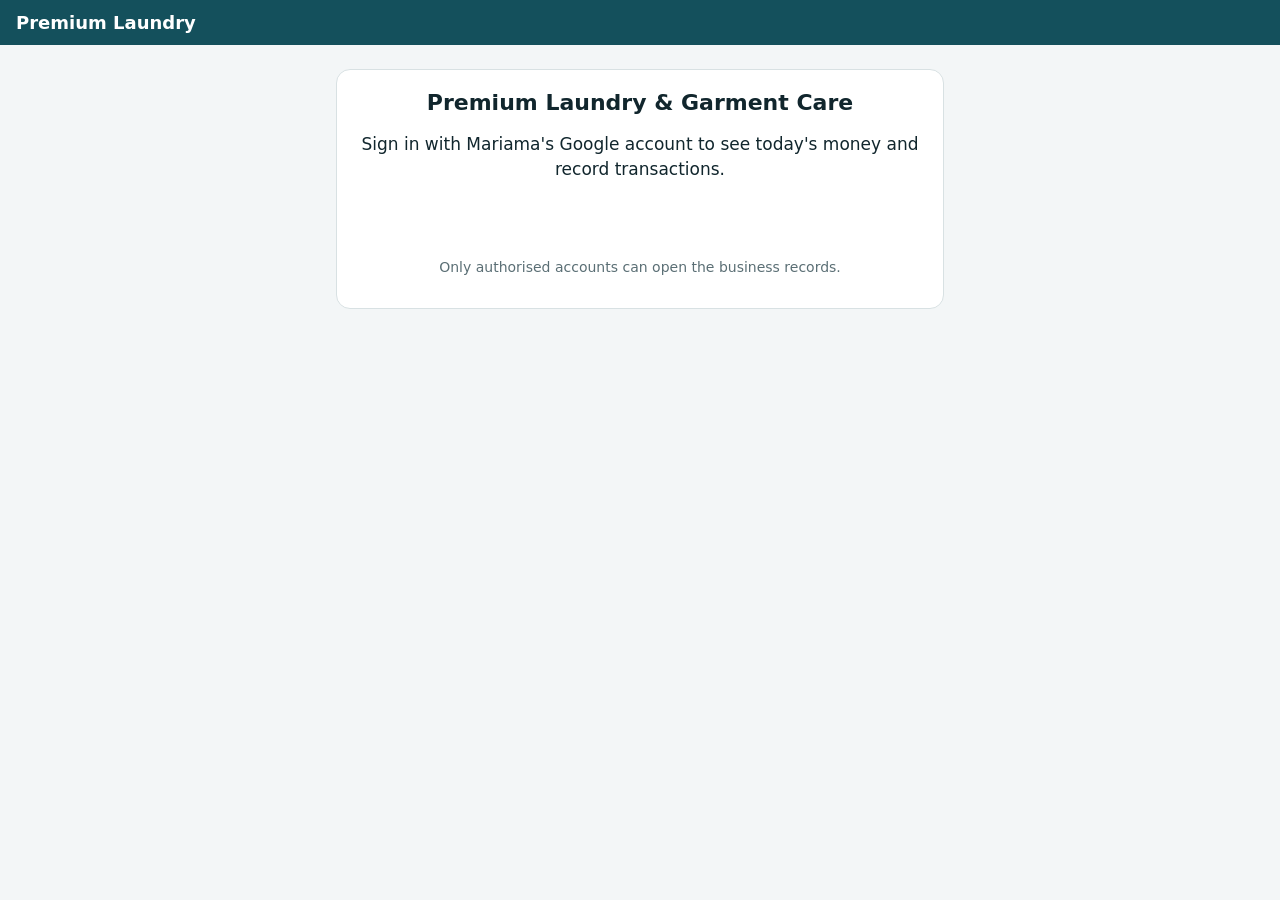
==== docs/index.html @ 3ae03d30 "PWA v0.2.0: sign-in, dashboard, customers, charges, payments, expenses" ====
<!doctype html>
<html lang="en">
<head>
  <meta charset="utf-8">
  <meta name="viewport" content="width=device-width, initial-scale=1, viewport-fit=cover">
  <meta name="theme-color" content="#14505c">
  <meta name="description" content="Premium Laundry & Garment Care - daily money and customer records">
  <meta http-equiv="Content-Security-Policy" content="default-src 'self'; script-src 'self' https://accounts.google.com/gsi/client; style-src 'self' 'unsafe-inline' https://accounts.google.com/gsi/style; frame-src https://accounts.google.com/gsi/; connect-src 'self' https://script.google.com https://script.googleusercontent.com https://accounts.google.com/gsi/; img-src 'self' data: https://*.googleusercontent.com">
  <meta name="referrer" content="no-referrer">
  <title>Premium Laundry</title>
  <link rel="manifest" href="manifest.webmanifest">
  <link rel="icon" href="icons/icon-192.png">
  <link rel="apple-touch-icon" href="icons/icon-192.png">
  <link rel="stylesheet" href="styles.css">
  <script src="config.js"></script>
  <script src="https://accounts.google.com/gsi/client" async defer></script>
  <script src="app.js" defer></script>
</head>
<body>
  <header class="topbar">
    <div class="brand">Premium Laundry</div>
    <div class="who" id="who"></div>
  </header>
  <div id="modeBanner" class="banner hidden"></div>
  <div id="queueBanner" class="banner warn hidden"></div>
  <main id="view" aria-live="polite">
    <section class="card center">
      <h1>Premium Laundry &amp; Garment Care</h1>
      <p>Loading…</p>
    </section>
  </main>
  <nav class="tabbar hidden" id="tabbar">
    <button data-nav="home">Today</button>
    <button data-nav="customers">Customers</button>
    <button data-nav="more">More</button>
  </nav>
  <div id="toast" class="toast hidden" role="status"></div>
</body>
</html>
---- docs/styles.css ----
:root {
  --bg: #f3f6f7; --card: #ffffff; --ink: #11262d; --muted: #5b6f75; --line: #d8e1e3;
  --brand: #14505c; --brand-ink: #ffffff; --good: #1d7a46; --bad: #b3261e; --warn: #8a5a00;
  --warn-bg: #fff4d6; --info-bg: #e3f1f4;
}
* { box-sizing: border-box; }
html, body { margin: 0; padding: 0; background: var(--bg); color: var(--ink);
  font-family: system-ui, -apple-system, "Segoe UI", Roboto, Arial, sans-serif; font-size: 17px; }
.hidden { display: none !important; }
.topbar { position: sticky; top: 0; z-index: 5; display: flex; justify-content: space-between; align-items: center;
  padding: 12px 16px; background: var(--brand); color: var(--brand-ink); }
.brand { font-weight: 700; font-size: 18px; }
.who { font-size: 13px; opacity: .9; max-width: 55%; overflow: hidden; text-overflow: ellipsis; white-space: nowrap; }
.banner { padding: 8px 16px; font-size: 14px; background: var(--info-bg); }
.banner.warn { background: var(--warn-bg); color: var(--warn); }
.banner.test { background: #fde7e9; color: #8c1d18; font-weight: 600; text-align: center; }
main { padding: 12px 16px 96px; max-width: 640px; margin: 0 auto; }
.card { background: var(--card); border: 1px solid var(--line); border-radius: 14px; padding: 16px; margin: 12px 0; }
.center { text-align: center; }
h1 { font-size: 22px; margin: 4px 0 8px; } h2 { font-size: 19px; margin: 4px 0 10px; } h3 { font-size: 16px; margin: 12px 0 6px; }
p { line-height: 1.45; }
.muted { color: var(--muted); font-size: 14px; }
.periods { display: flex; gap: 6px; overflow-x: auto; padding-bottom: 4px; }
.periods button { flex: 0 0 auto; padding: 8px 12px; border-radius: 999px; border: 1px solid var(--line);
  background: var(--card); color: var(--ink); font-size: 15px; }
.periods button.active { background: var(--brand); color: var(--brand-ink); border-color: var(--brand); }
.grid { display: grid; grid-template-columns: 1fr 1fr; gap: 10px; }
.stat { background: var(--card); border: 1px solid var(--line); border-radius: 14px; padding: 12px; }
.stat .label { font-size: 14px; color: var(--muted); }
.stat .value { font-size: 26px; font-weight: 750; margin-top: 4px; font-variant-numeric: tabular-nums; }
.stat .note { font-size: 12px; color: var(--muted); margin-top: 4px; }
.stat.wide { grid-column: 1 / -1; }
.value.good { color: var(--good); } .value.bad { color: var(--bad); }
.actions { display: grid; gap: 10px; margin: 14px 0; }
.big { display: block; width: 100%; padding: 18px 16px; font-size: 19px; font-weight: 700; border-radius: 14px;
  border: 0; background: var(--brand); color: var(--brand-ink); text-align: left; }
.big small { display: block; font-weight: 400; font-size: 14px; opacity: .9; margin-top: 2px; }
.big.alt { background: #1f6f5c; } .big.exp { background: #6b3f8c; }
.btn { padding: 14px 16px; font-size: 17px; border-radius: 12px; border: 1px solid var(--brand); background: var(--brand);
  color: var(--brand-ink); font-weight: 650; min-height: 48px; }
.btn.secondary { background: var(--card); color: var(--brand); }
.btn:disabled { opacity: .5; }
.row { display: flex; gap: 10px; } .row > * { flex: 1; }
label { display: block; font-weight: 600; margin: 14px 0 6px; }
input, select, textarea { width: 100%; padding: 13px 12px; font-size: 18px; border: 1px solid #b9c7ca; border-radius: 10px;
  background: #fff; color: var(--ink); }
input:focus, select:focus, textarea:focus { outline: 3px solid #9cc8d1; border-color: var(--brand); }
.hint { font-size: 13px; color: var(--muted); margin-top: 4px; }
.error { color: var(--bad); font-weight: 600; margin-top: 10px; }
.list { list-style: none; padding: 0; margin: 0; }
.list li { display: flex; justify-content: space-between; gap: 10px; padding: 12px 4px; border-bottom: 1px solid var(--line); }
.list li:last-child { border-bottom: 0; }
.list li button { all: unset; cursor: pointer; display: flex; justify-content: space-between; width: 100%; gap: 10px; }
.amount { font-variant-numeric: tabular-nums; font-weight: 650; white-space: nowrap; }
.tag { display: inline-block; font-size: 12px; padding: 2px 8px; border-radius: 999px; background: var(--warn-bg); color: var(--warn); margin-top: 3px; }
.tag.ok { background: #e2f3e8; color: var(--good); } .tag.bad { background: #fde7e9; color: var(--bad); }
.confirm dt { color: var(--muted); font-size: 14px; } .confirm dd { margin: 2px 0 10px; font-size: 18px; font-weight: 650; }
.tabbar { position: fixed; bottom: 0; left: 0; right: 0; display: grid; grid-template-columns: repeat(3, 1fr);
  background: var(--card); border-top: 1px solid var(--line); padding-bottom: env(safe-area-inset-bottom); }
.tabbar button { padding: 14px 4px; font-size: 16px; border: 0; background: none; color: var(--muted); font-weight: 600; }
.tabbar button.active { color: var(--brand); }
.toast { position: fixed; left: 16px; right: 16px; bottom: 76px; padding: 14px 16px; border-radius: 12px; background: #11262d;
  color: #fff; font-size: 16px; z-index: 20; max-width: 608px; margin: 0 auto; }
.toast.bad { background: var(--bad); }
.search { margin-bottom: 8px; }
#gsiButton { display: flex; justify-content: center; margin: 18px 0 6px; min-height: 44px; }
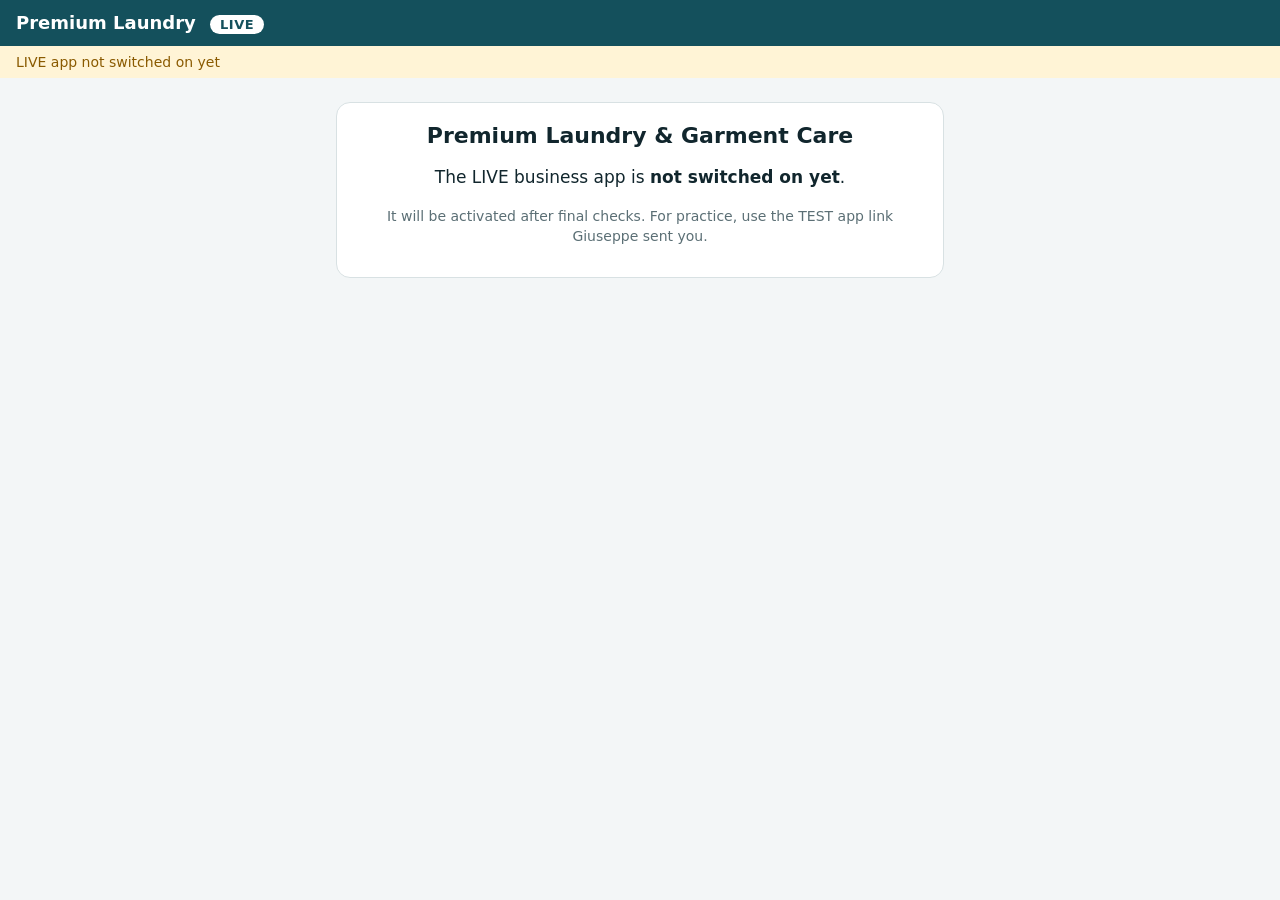
==== commit 93930018: "v0.3.0: LIVE address not switched on yet; TEST/LIVE indicator and safety checks" ====
--- a/docs/index.html
+++ b/docs/index.html
@@ -18,10 +18,10 @@
 </head>
 <body>
   <header class="topbar">
-    <div class="brand">Premium Laundry</div>
+    <div class="brand">Premium Laundry <span id="envPill" class="envpill"></span></div>
     <div class="who" id="who"></div>
   </header>
-  <div id="modeBanner" class="banner hidden"></div>
+  <div id="modeBanner" class="banner"></div>
   <div id="queueBanner" class="banner warn hidden"></div>
   <main id="view" aria-live="polite">
     <section class="card center">
--- a/docs/styles.css
+++ b/docs/styles.css
@@ -13,7 +13,14 @@
 .who { font-size: 13px; opacity: .9; max-width: 55%; overflow: hidden; text-overflow: ellipsis; white-space: nowrap; }
 .banner { padding: 8px 16px; font-size: 14px; background: var(--info-bg); }
 .banner.warn { background: var(--warn-bg); color: var(--warn); }
-.banner.test { background: #fde7e9; color: #8c1d18; font-weight: 600; text-align: center; }
+.banner.test { background: #fde7e9; color: #8c1d18; font-weight: 700; text-align: center; }
+.banner.live { background: #e2f3e8; color: #1d5e36; font-weight: 700; text-align: center; }
+body.env-test .topbar { background: #a8321f; }
+.envpill { display: inline-block; margin-left: 8px; padding: 2px 10px; border-radius: 999px; font-size: 13px; font-weight: 800;
+  letter-spacing: .5px; background: #ffffff; color: #14505c; vertical-align: middle; }
+body.env-test .envpill { color: #a8321f; }
+.envline { font-weight: 700; padding: 8px 10px; border-radius: 10px; font-size: 15px; }
+.envline.test { background: #fde7e9; color: #8c1d18; } .envline.live { background: #e2f3e8; color: #1d5e36; }
 main { padding: 12px 16px 96px; max-width: 640px; margin: 0 auto; }
 .card { background: var(--card); border: 1px solid var(--line); border-radius: 14px; padding: 16px; margin: 12px 0; }
 .center { text-align: center; }
